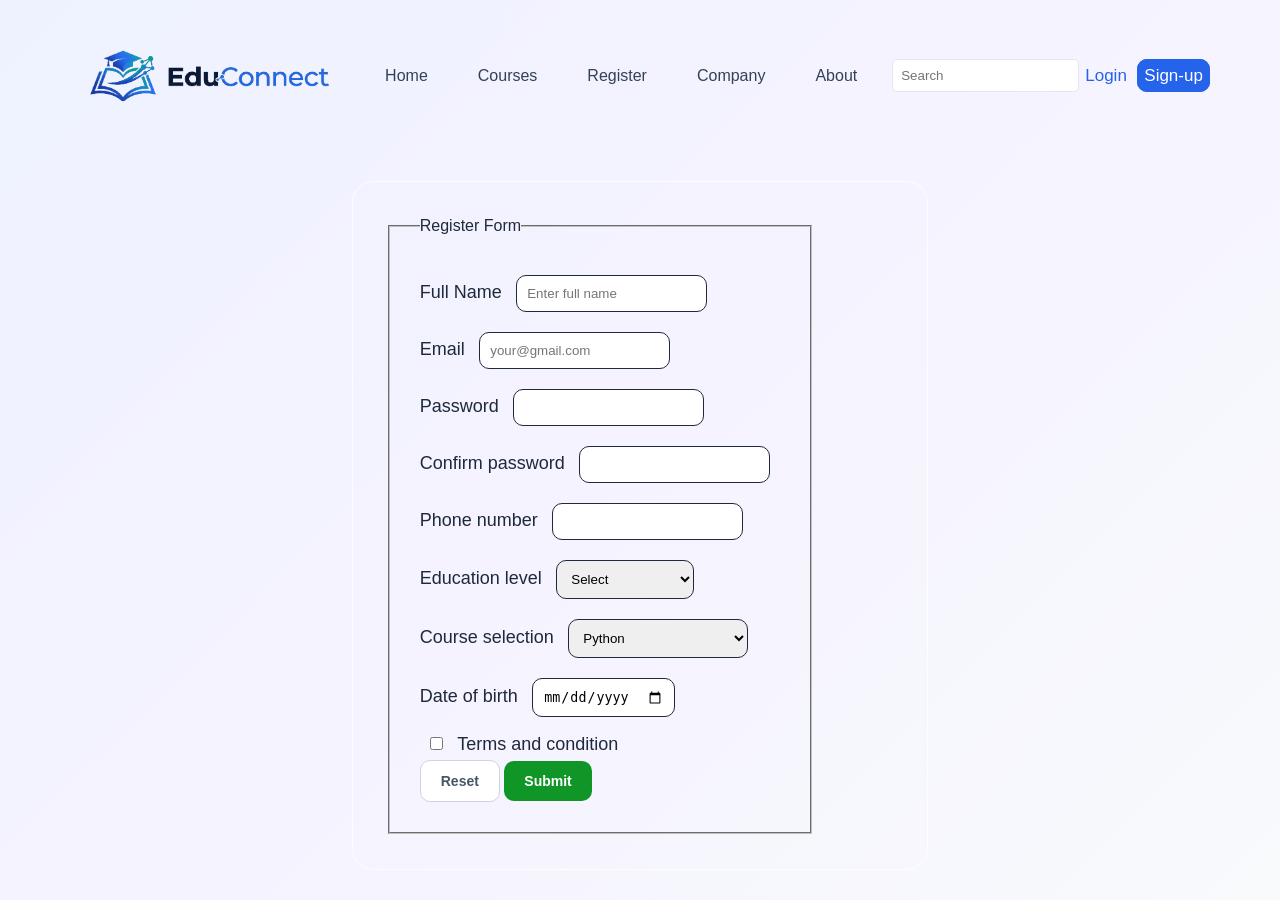
==== register.html @ 14660c89 "second task with homepage" ====
<!DOCTYPE html>
<html>
    <head>
        <title>Register form</title>
        <link href="css/register.css" rel="stylesheet">
        
    </head>
    <body>
        <header>
            <nav class="navbar-main">
                <img src="images/logo.png" alt="EduConnect logo">
                <div class="main-nav">
                    <a href="index.html">Home</a>
                    <a href="">Courses</a>
                    <a href="register.html" target="_blank">Register</a>
                    <a href="">Company</a>
                    <a href="">About</a>
                </div>
                <div class="search-nav">
                    <input type="search" placeholder="Search">
                </div>
                <div class="auth-nav">
                    <a href="" class="login">Login</a>
                    <a href="" class="signup">Sign-up</a>
                </div>
            </nav>
        </header>
        <main>
        <form class="form-register">
            <fieldset>
                <legend>Register Form</legend>

                <section class="form-field">
                <label>Full Name</label>
                <input type="text" placeholder="Enter full name" required>
                </section>
                
                <section class="form-field">
                <label>Email</label>
                <input type="email" placeholder="your@gmail.com" required>
                </section>
                
                <section class="form-field">
                <label>Password</label>
                <input type="password" required>
                </section>

                <section class="form-field">
                <label>Confirm password</label>
                <input type="password" required>
                </section>

                <section class="form-field">
                <label>Phone number</label>
                <input type="number" required>
                </section>
                 
                <section class="form-field">
                <label>Education level</label>
                <select required>
                    <option>Select</option>
                    <option>10th</option>
                    <option>12th</option>
                    <option>Under Graduate</option>
                    <option>Graduate</option>
                    <option>Post Graduate</option>
                </select>
                </section>
                
                <section class="form-field">
                <label>Course selection</label>
                <select required>
                    <option>Python</option>
                    <option>Data science</option>
                    <option>Web development</option>
                    <option>Backend development</option>
                    <option>Frontend development</option>
                    <option>Full-stack development</option>
                    <option>Ui/ux designer</option>
                    <option>Laravel development</option>
                    <option>AI development</option>
                    <option>Machine learning</option>
                    <option>Deep learning</option>
                    <option>Internet of things(IOT)</option>
                </select>
                </section>

                <section class="form-field">
                <label>Date of birth</label>
                <input type="date">
                </section>

                <section class="form-field">
                <input type="checkbox" required>
                <label>Terms and condition</label>
                </section>
                
                
                <section class="form-btn">
                <button type="reset" class="reset">Reset</button>
                <button type="submit" class="submit">Submit</button>
                </section>
            </fieldset>
        </form>
        </main>
    </body>
</html>
---- css/register.css ----
*{
    margin: 0;
    padding: 0;
    box-sizing: border-box;
}
body,html{
    width: 100%;
    min-width: 0;
    height: 100%;
    margin: 0;
    
}
body{
    width: 100%;
    min-width: 0;
    display: grid;
    justify-content: center;
    align-items: center;
    font-family: Arial, Helvetica, sans-serif;
    color: #1e293b;
    background: linear-gradient(135deg, #eef2ff, #f5f3ff, #f8fafc);
    min-height: 100vh;
}

nav{
    margin: 0;
    width: 100%;
    min-width: 0;
    min-height: 0;
    background-color: transparent;
    display: flex;
    
    justify-content: space-around;
    align-items: center;
    flex-wrap: wrap;
}
nav img{
    width: 100%;
    display: flex;
    object-fit: contain;
    height: auto;
    
    max-width: 280px;
    min-width: 0;
}
.main-nav{
    display: flex;
    flex-wrap: wrap;
    justify-content: center;
    align-items: center;
    gap: 50px;
    padding: 35px;
    
}

.main-nav a{
    max-width: 100%;
    min-width: 0;
    text-decoration: none;
    font-family:Arial, Helvetica, sans-serif;
    font-size: 16px;
    color: #334155;
        
}

header{
    min-width: 0;
    max-width: 100%;
    margin-bottom: 0;
    display: flex;
    position: sticky;
    overflow: hidden;
    top: 0;
    z-index: 1000;
    flex-wrap: wrap;
    align-items: center;
}

.search-nav input{
    min-width: 30%;
    max-width: 100%;
    gap: 20px;
    border-radius: 5px;
    border: 1px solid #E2E8F0;    
    padding: 8px;

}
.auth-nav a{
    display: inline;
    width: 100%;
    min-width: 0;
    flex-wrap: wrap;
    padding: 6px;
    justify-content: space-evenly;
    align-items: center;
    text-decoration: none;
    border-radius: 10px;
}
.login{
    color: #2563EB;
    font-size: 17px;
}
.signup {
    border: 1px solid #2563EB;
    background-color: #2563EB;
    color: #FFFFFF;
    font-size: 17px;
}
.signup:hover{
    background-color: #1D4ED8;
}

fieldset{
    padding: 30px;
}
main{
    width: 100%;
    min-width: 0;
    min-height: 70vh;
    display: grid;
    flex-wrap: wrap;
    justify-content: center;
    align-items: center;
    
}
.form-register{
    width: 100%;
    min-width: 0;
    display: grid;
    grid-template-columns: auto 1fr 80px auto;
    justify-content: space-around;
    align-items: center;
    flex-wrap: wrap;
    padding: 35px;
    border: 1px solid rgba(255, 255, 255, 0.8);
    border-radius: 22px;
}

.form-register label{
    
    grid-template-columns: auto 1fr 20px auto;
    text-align: center;
    font-size: 18px;
    
}

.form-register input,select{
    padding: 10px;
    margin: 10px;
    border: 1px solid #1e293b;
    border-radius: 10px;
}

.form-btn button {
    padding: 12px 20px;
    border-radius: 10px;
    font-size: 14px;
    display: inline-block;
    justify-content: right;
    font-weight: bold;
    
}
.reset {
    background-color: white;
    color: #475569;
    border: 1px solid #cbd5e1;
}
.submit {
    background-color: #0f9626;
    color: white;
    border: none;
}
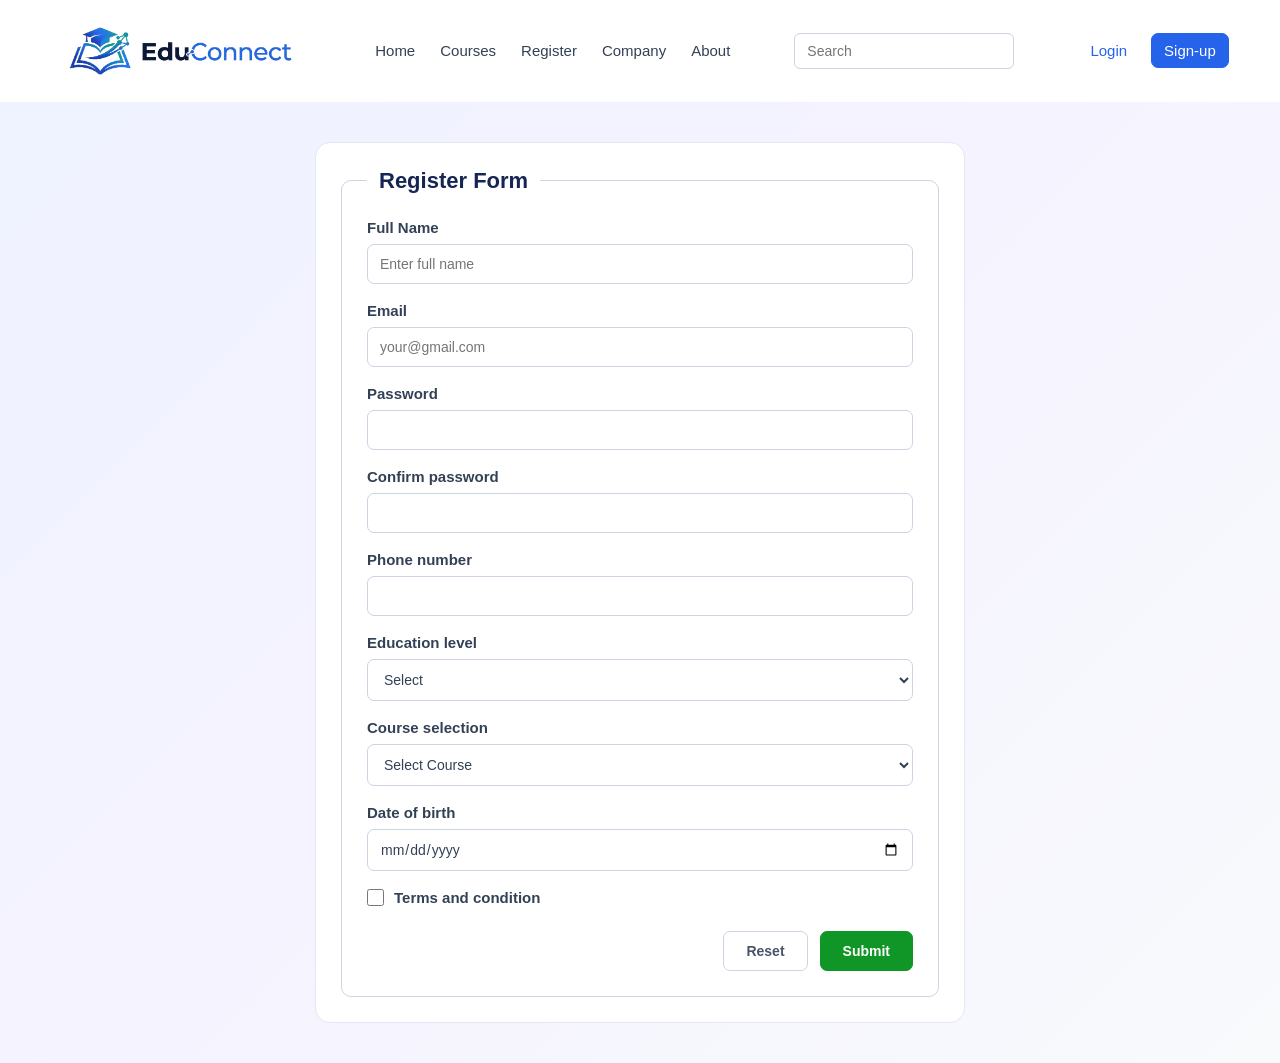
==== commit a5c6933e: "Added new pages" ====
--- a/register.html
+++ b/register.html
@@ -52,13 +52,13 @@
 
                 <section class="form-field">
                 <label>Phone number</label>
-                <input type="number" required>
+                <input type="tel" required>
                 </section>
                  
                 <section class="form-field">
                 <label>Education level</label>
                 <select required>
-                    <option>Select</option>
+                    <option selected>Select</option>
                     <option>10th</option>
                     <option>12th</option>
                     <option>Under Graduate</option>
@@ -70,6 +70,7 @@
                 <section class="form-field">
                 <label>Course selection</label>
                 <select required>
+                    <option selected>Select Course</option>
                     <option>Python</option>
                     <option>Data science</option>
                     <option>Web development</option>
--- a/css/register.css
+++ b/css/register.css
@@ -1,176 +1,269 @@
-*{
+* {
     margin: 0;
     padding: 0;
     box-sizing: border-box;
 }
-body,html{
-    width: 100%;
-    min-width: 0;
-    height: 100%;
-    margin: 0;
-    
-}
-body{
-    width: 100%;
-    min-width: 0;
-    display: grid;
-    justify-content: center;
-    align-items: center;
+
+html {
+    width: 100%;
+    min-width: 0;
+}
+
+body {
+    width: 100%;
+    min-height: 100vh;
     font-family: Arial, Helvetica, sans-serif;
     color: #1e293b;
-    background: linear-gradient(135deg, #eef2ff, #f5f3ff, #f8fafc);
-    min-height: 100vh;
-}
-
-nav{
-    margin: 0;
-    width: 100%;
-    min-width: 0;
-    min-height: 0;
-    background-color: transparent;
-    display: flex;
-    
-    justify-content: space-around;
-    align-items: center;
-    flex-wrap: wrap;
-}
-nav img{
-    width: 100%;
-    display: flex;
-    object-fit: contain;
-    height: auto;
-    
-    max-width: 280px;
-    min-width: 0;
-}
-.main-nav{
-    display: flex;
-    flex-wrap: wrap;
-    justify-content: center;
-    align-items: center;
-    gap: 50px;
-    padding: 35px;
-    
-}
-
-.main-nav a{
-    max-width: 100%;
-    min-width: 0;
-    text-decoration: none;
-    font-family:Arial, Helvetica, sans-serif;
-    font-size: 16px;
-    color: #334155;
-        
-}
-
-header{
-    min-width: 0;
-    max-width: 100%;
-    margin-bottom: 0;
-    display: flex;
+
+    background: linear-gradient(
+        135deg,
+        #eef2ff,
+        #f5f3ff,
+        #f8fafc
+    );
+}
+
+
+
+header {
+    width: 100%;
     position: sticky;
-    overflow: hidden;
     top: 0;
     z-index: 1000;
+    background-color: #ffffff;
+}
+
+.navbar-main {
+    width: 100%;
+    min-width: 0;
+
+    display: flex;
+    justify-content: space-between;
+    align-items: center;
     flex-wrap: wrap;
-    align-items: center;
-}
-
-.search-nav input{
-    min-width: 30%;
-    max-width: 100%;
+
     gap: 20px;
-    border-radius: 5px;
-    border: 1px solid #E2E8F0;    
-    padding: 8px;
-
-}
-.auth-nav a{
-    display: inline;
-    width: 100%;
-    min-width: 0;
+    padding: 8px 4%;
+}
+
+.navbar-main img {
+    width: 100%;
+    max-width: 260px;
+    height: auto;
+    object-fit: contain;
+}
+
+
+
+.main-nav {
+    display: flex;
+    justify-content: center;
+    align-items: center;
     flex-wrap: wrap;
-    padding: 6px;
-    justify-content: space-evenly;
-    align-items: center;
+
+    gap: 25px;
+}
+
+.main-nav a {
+    color: #334155;
+    font-size: 15px;
     text-decoration: none;
+}
+
+.main-nav a:hover {
+    color: #2563eb;
+}
+
+
+
+.search-nav {
+    flex: 1 1 150px;
+    max-width: 220px;
+}
+
+.search-nav input {
+    width: 100%;
+    min-width: 0;
+    padding: 9px 12px;
+
+    border: 1px solid #cbd5e1;
+    border-radius: 6px;
+
+    font-size: 14px;
+}
+
+
+.auth-nav {
+    display: flex;
+    align-items: center;
+    gap: 12px;
+}
+
+.auth-nav a {
+    display: inline-block;
+    padding: 8px 12px;
+
+    border-radius: 7px;
+    text-decoration: none;
+    font-size: 15px;
+}
+
+.login {
+    color: #2563eb;
+}
+
+.signup {
+    border: 1px solid #2563eb;
+    background-color: #2563eb;
+    color: #ffffff;
+}
+
+.signup:hover {
+    background-color: #1d4ed8;
+}
+
+
+
+main {
+    width: 100%;
+    min-height: 75vh;
+
+    display: flex;
+    justify-content: center;
+    align-items: center;
+
+    padding: 40px 20px;
+}
+
+
+.form-register {
+    width: 100%;
+    max-width: 650px;
+
+    margin: 0 auto;
+    padding: 25px;
+
+    background-color: #ffffff;
+
+    border: 1px solid #e2e8f0;
+    border-radius: 15px;
+
+}
+
+
+.form-register fieldset {
+    min-width: 0;
+    padding: 25px;
+    border: 1px solid #cbd5e1;
     border-radius: 10px;
 }
-.login{
-    color: #2563EB;
-    font-size: 17px;
-}
-.signup {
-    border: 1px solid #2563EB;
-    background-color: #2563EB;
-    color: #FFFFFF;
-    font-size: 17px;
-}
-.signup:hover{
-    background-color: #1D4ED8;
-}
-
-fieldset{
-    padding: 30px;
-}
-main{
-    width: 100%;
-    min-width: 0;
-    min-height: 70vh;
-    display: grid;
+
+
+.form-register legend {
+    padding: 0 12px;
+    color: #172554;
+    font-size: 22px;
+    font-weight: bold;
+}
+
+
+.form-field {
+    display: flex;
+    flex-direction: column;
+    gap: 8px;
+    margin-bottom: 18px;
+}
+
+
+
+.form-field label {
+    color: #334155;
+    font-size: 15px;
+    font-weight: 600;
+}
+
+.form-field input:not([type="checkbox"]),
+.form-field select {
+    width: 100%;
+    min-width: 0;
+    padding: 11px 12px;
+    border: 1px solid #cbd5e1;
+    border-radius: 7px;
+    background-color: #ffffff;
+    color: #334155;
+    font-family: Arial, Helvetica, sans-serif;
+    font-size: 14px;
+}
+
+
+.form-field input:focus,
+.form-field select:focus {
+    outline: none;
+    border-color: #2563eb;
+
+}
+
+
+
+.form-field:has(input[type="checkbox"]) {
+    display: flex;
+    flex-direction: row;
+    align-items: center;
+    gap: 10px;
+    margin-top: 10px;
+}
+
+.form-field input[type="checkbox"] {
+    width: 17px;
+    height: 17px;
+
+    accent-color: #2563eb;
+    cursor: pointer;
+}
+
+
+.form-btn {
+    display: flex;
+    justify-content: flex-end;
     flex-wrap: wrap;
-    justify-content: center;
-    align-items: center;
-    
-}
-.form-register{
-    width: 100%;
-    min-width: 0;
-    display: grid;
-    grid-template-columns: auto 1fr 80px auto;
-    justify-content: space-around;
-    align-items: center;
-    flex-wrap: wrap;
-    padding: 35px;
-    border: 1px solid rgba(255, 255, 255, 0.8);
-    border-radius: 22px;
-}
-
-.form-register label{
-    
-    grid-template-columns: auto 1fr 20px auto;
-    text-align: center;
-    font-size: 18px;
-    
-}
-
-.form-register input,select{
-    padding: 10px;
-    margin: 10px;
-    border: 1px solid #1e293b;
-    border-radius: 10px;
+
+    gap: 12px;
+    margin-top: 25px;
 }
 
 .form-btn button {
-    padding: 12px 20px;
-    border-radius: 10px;
+    padding: 11px 22px;
+
+    border-radius: 7px;
     font-size: 14px;
-    display: inline-block;
-    justify-content: right;
     font-weight: bold;
-    
-}
+
+    cursor: pointer;
+    transition: background-color 0.2s ease;
+}
+
+
 .reset {
-    background-color: white;
+    background-color: #ffffff;
     color: #475569;
-    border: 1px solid #cbd5e1;
-}
+
+    border: 1px solid #cbd5e1;
+}
+
+.reset:hover {
+    background-color: #f1f5f9;
+}
+
+
 .submit {
     background-color: #0f9626;
-    color: white;
-    border: none;
-}
-
-
-
-
+    color: #ffffff;
+
+    border: 1px solid #0f9626;
+}
+
+.submit:hover {
+    background-color: #15803d;
+}
+
+
